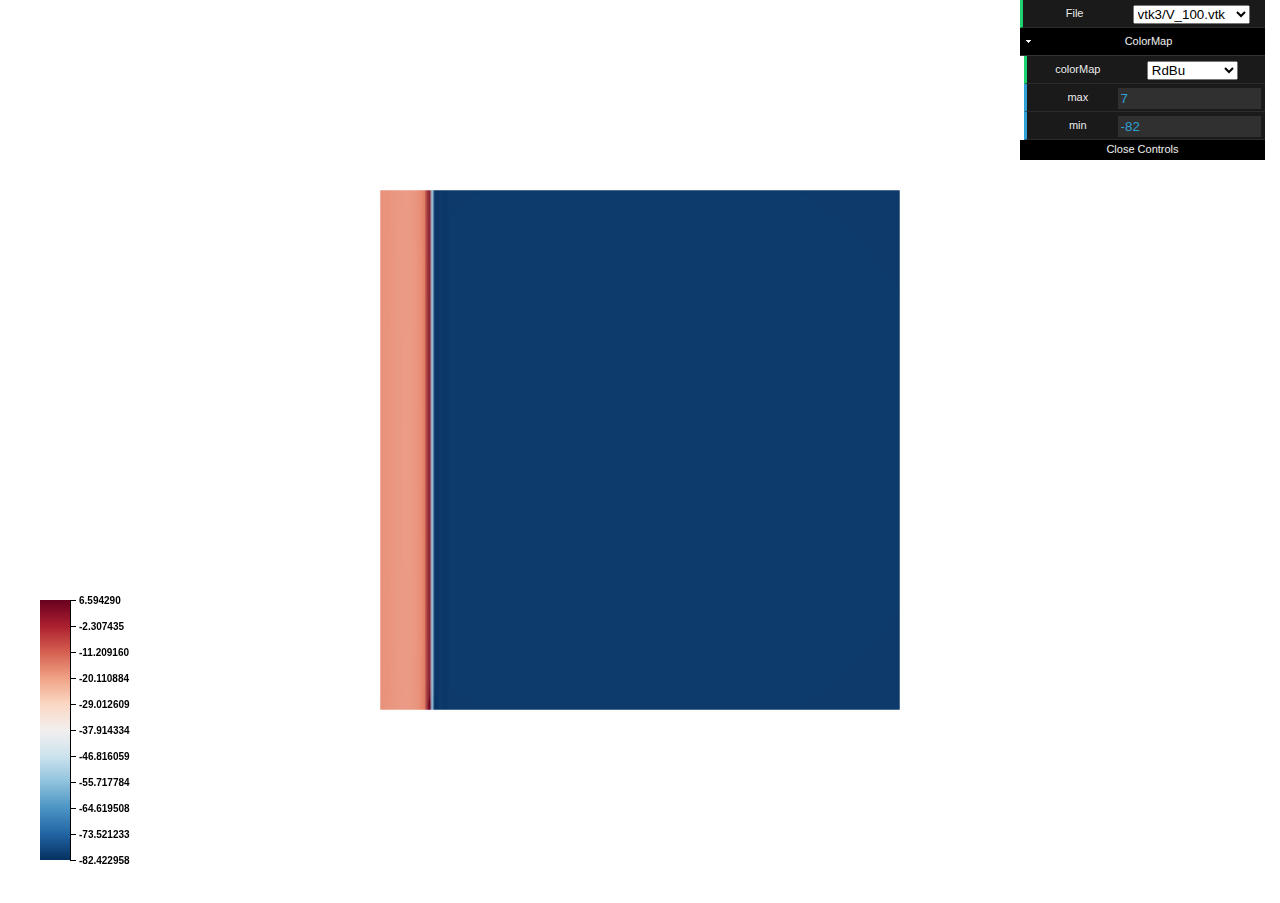
==== index.html @ 061f968f "first commit" ====
<!DOCTYPE html>
<html lang="en">
<head>
	<title>three.js webgl - lookup table</title>
	<meta charset="utf-8">
	<meta name="viewport" content="width=device-width, user-scalable=no, minimum-scale=1.0, maximum-scale=1.0">
	<style>
		body {
			color: #000;
			font-family:Monospace;
			font-size:13px;
			text-align:center;
			font-weight: bold;
			background-color: #fff;
			margin: 0px;
			overflow: hidden;
		}
		#info {
			color:#000;
			position: absolute;
			top: 0px; width: 100%;
			padding: 5px;
		}
		a {
			color: red;
		}
	</style>
</head>

<body>
	<div id="container"></div>
	<script src="js/d3.v5.min.js"></script>
	<script src="js/three.js"></script>
	<script src="js/Lut.js"></script>
	<script src="js/WebGL.js"></script>
	<script src="js/OrbitControls.js"></script>
	<script src="js/dat.gui.min.js"></script>
	<script src="js/vtkLoader.js"></script>

	<script>
		if ( WEBGL.isWebGLAvailable() === false ) {
			document.body.appendChild( WEBGL.getWebGLErrorMessage() );
		}
		var container;
		var perpCamera, renderer, lut, pointLight, controls, geometry;
		var mesh, sprite;
		var scene;
		var params	= {
					colorMap: 'RdBu',
					numberOfColors: 256,
					name: "",
					min: -10.0,
					max: 10.0
				};
		var geo, gui;
		var file
		//"models/V_2050.vtk",
    // var fileList = [ "vtk2/V_10.vtk","vtk2/V_20.vtk","vtk2/V_30.vtk","vtk2/V_40.vtk","vtk2/V_50.vtk",
		// 								"vtk2/V_60.vtk","vtk2/V_70.vtk","vtk2/V_80.vtk","vtk2/V_90.vtk","vtk2/V_100.vtk",];
		var fileList = ["vtk3/V_100.vtk","vtk3/V_300.vtk","vtk3/V_600.vtk","vtk3/V_1000.vtk","vtk3/V_1200.vtk","vtk3/V_1600.vtk","vtk3/V_1900.vtk",]
    var fileGUI = {
      File : fileList[0]
    }
		gui = new dat.GUI();

		gui.add(fileGUI, 'File', fileList).onChange(setFileValue);
		var colormapMenu = gui.addFolder('ColorMap');
		colormapMenu.add( params, 'colorMap', [ 'RdBu', 'rainbow', 'cooltowarm', 'blackbody', 'grayscale' ] ).onChange( function (d) {
			params.colorMap = d;
			setColor();
			render();
		} );
		colormapMenu.add( params, 'max').onChange( function() {
			setColor();
			createLegend();
			render();
		});
		colormapMenu.add( params, 'min').onChange( function() {
			setColor();
			createLegend();
			render();
		});
		colormapMenu.open();

    function setFileValue (){
			cleanScene();
			vtkLoader(fileGUI.File);
    }

		init();


		window.addEventListener( "keydown", function( event ) {
			switch ( event.keyCode ) {
				case 81: // q
					clear();
					console.log("q");
					break;
				case 87: // w
					init();
					console.log("w");
					break;
			}
		}, true);

		function clear() {
			geometry.dispose();
			scene.dispose();
			renderer.clear();
			geometry = undefined;
			scene = undefined;
			
			//remove event
			window.removeEventListener( 'resize', onWindowResize, false );
			controls.removeEventListener( 'change', render );
			d3.select("#legend-svg").remove();	
		}

		
		function cleanScene() {
			var elementsInTheScene = scene.children.length;
			for (var i = elementsInTheScene - 1; i > 0; i--) {
					if (scene.children[i].name != 'camera' &&
							scene.children[i].name != 'ambientLight' &&
							scene.children[i].name != 'directionalLight') {

							scene.remove(scene.children[i]);
					}
			}
		}
		function updateColorMapMenu () {
			for (var i in colormapMenu.__controllers) {
					colormapMenu.__controllers[i].updateDisplay();
				}
		}


		function init() {

			if(typeof(container) === "undefined") {
				container = document.getElementById( "container" );
			}
			if(typeof(scene) === "undefined") {
				scene = new THREE.Scene();
				scene.background = new THREE.Color( 0xffffff );
			}

			if(typeof(lut) === "undefined") {
				lut = new THREE.Lut( params.colorMap , params.numberOfColors );
			}

			if(typeof(dirLight) === "undefined") {
				// light
				var dirLight = new THREE.DirectionalLight(0xffffff);
				dirLight.position.set(200, 200, 1000).normalize();
			}

			var width = window.innerWidth;
			var height = window.innerHeight;
			if(typeof(perpCamera) === "undefined") {
				perpCamera = new THREE.PerspectiveCamera( 60, width / height, 1, 100 );
				perpCamera.position.set( 0, 0, 15 );
				perpCamera.add(dirLight);
				perpCamera.add(dirLight.target);
			}
			if(typeof(pointLight) === "undefined") {
				pointLight = new THREE.PointLight( 0xffffff, 0.1 );
				perpCamera.add( pointLight );
			}
			scene.add( perpCamera );

			if(typeof(sprite) === "undefined") {
				sprite = new THREE.Sprite( new THREE.SpriteMaterial( {
					map: new THREE.CanvasTexture( lut.createCanvas() )
				} ) );
				sprite.scale.x = 0.1;
			}
			if(typeof(mesh) === "undefined") {	
				mesh = new THREE.Mesh( undefined, new THREE.MeshLambertMaterial( {
					side: THREE.DoubleSide,
					color: 0xF5F5F5,
					vertexColors: THREE.VertexColors
				} ) );
			}
			scene.add( mesh );

			if(typeof(renderer) === "undefined") {
				renderer = new THREE.WebGLRenderer( { antialias: true } );
				renderer.autoClear = false;
				renderer.setClearColor(0xffffff, 1);
				renderer.setPixelRatio( window.devicePixelRatio );
				renderer.setSize( width, height );
				container.appendChild( renderer.domElement );
			}

			if(typeof(controls) === "undefined") {
				controls = new THREE.OrbitControls( perpCamera, renderer.domElement );
			}
			vtkLoader(fileGUI.File);
			render();

			window.addEventListener( 'resize', onWindowResize, false );
			controls.addEventListener( 'change', render );
		};

		function vtkLoader(fileName) {
			const loader = new THREE.FileLoader()
			loader.load(fileName, data => {
				//step 1 parsing vtk file
				const parsedData = new VTKLoader(data);

				//step 2 set positions, setIndex
				geometry = new THREE.BufferGeometry();
				geometry.setIndex( new THREE.BufferAttribute( new Uint32Array( parsedData.indices ), 1 ) );
				geometry.addAttribute( 'position' , new THREE.Float32BufferAttribute( parsedData.positions , 3 ));
				
				geometry.computeVertexNormals();
				geometry.normalizeNormals();
				geometry.center();

				parsedData.pointDatas.forEach(element => {
					geometry.addAttribute(element.name , new THREE.Float32BufferAttribute( element.point , 1 ));
				});

				if(params.name == "") {
					params.name = parsedData.pointDatas[0].name;
					params.min = parsedData.pointDatas[0].min;
					params.max = parsedData.pointDatas[0].max;
				}
				updateColorMapMenu();

				createLegend();

				setColor();
				mesh.geometry = geometry;
				scene.add(mesh);
				render();
			});
		};

		function setColor() {
			const scalar = geometry.attributes[params.name].array;

			//step 2. set lut color (convert scalar to color)
			if (typeof geometry.attributes.color === 'undefined') {
				const colorCount = 3*geometry.attributes.position.count;						
				geometry.addAttribute( 'color' , new THREE.BufferAttribute( new Float32Array( colorCount, 1 ).fill(1) , 3 ));
			}
			const colors = geometry.attributes.color;
		
			lut.setColorMap( params.colorMap, params.numberOfColors );
			//					lut.setMax( 30 ); 	//					lut.setMin( -85 );
			lut.setMax( params.max );
			lut.setMin( params.min );

			for (let j = 0; j < scalar.length; j++) {
				const color = lut.getColor( scalar[j] );
				colors.setXYZ( j, color.r, color.g, color.b );	
			}
			colors.needsUpdate = true;
			var map = sprite.material.map;
			lut.updateCanvas( map.image );
			map.needsUpdate = true;
		};

		function render() {
			renderer.clear();
			renderer.render( scene, perpCamera );
//			renderer.render( uiScene, orthoCamera );
		}
		function onWindowResize() {
			var width = window.innerWidth;
			var height = window.innerHeight;
			perpCamera.aspect = width / height;
			perpCamera.updateProjectionMatrix();
			renderer.setSize( width, height );
			render();
		}

		
		function createLegend (){
			const canvas = "#container";
			const legendFullHeight = 300;
			const legendFullWidth = 130;
			const legendMargin = { top: 20, bottom: 20, left: 20, right: 80 };
			// use same margins as main plot
			const legendWidth = legendFullWidth - legendMargin.left - legendMargin.right;
			const legendHeight = legendFullHeight - legendMargin.top - legendMargin.bottom;
		
			if (d3.select("#legend-svg")) {
				d3.select("#legend-svg").remove();
			}

			var legendSvg = d3.select(canvas).append("svg")
												.attr("id","legend-svg")
												.attr('width', legendFullWidth)
												.attr('height', legendFullHeight)
												.style("position", "fixed")
												.style("bottom","20px")
												.style("left","20px")
												.append('g')
												.attr('transform', 'translate(' + legendMargin.left + ',' +
												legendMargin.top + ')');
												
			var min = params.min;
			var max = params.max;

			var thresholds = d3.range( min, max, (max - min)/10) ;
			thresholds.push(max);

      // color scale  
      var color = d3.scaleSequential(d3.interpolateRdBu)
										.domain(d3.extent(thresholds).reverse());
										
			var colorValue = thresholds.map( d => color(d));

			updateColourScale(colorValue, thresholds);

			// update the colour scale, restyle the plot points and legend
			function updateColourScale(scale, thresholds) {
				// create colour scale
				var colorScale = d3.scaleLinear()
						.domain(linspace(d3.min(thresholds), d3.max(thresholds), scale.length))
						.range(scale);
										
				// style points
				d3.selectAll('circle')
					.attr('fill', function(d) {
							return colorScale(d.z);
					});

				// clear current legend
				legendSvg.selectAll('*').remove();

				// append gradient bar
				var gradient = legendSvg.append('defs')
						.append('linearGradient')
						.attr('id', 'gradient')
						.attr('x1', '0%') // bottom
						.attr('y1', '100%')
						.attr('x2', '0%') // to top
						.attr('y2', '0%')
						.attr('spreadMethod', 'pad');

				// programatically generate the gradient for the legend
				// this creates an array of [pct, colour] pairs as stop
				// values for legend
				var pct = linspace(0, 100, scale.length).map(function(d) {
						return Math.round(d) + '%';
				});

				var colourPct = d3.zip(pct, scale);

				colourPct.forEach(function(d) {
						gradient.append('stop')
								.attr('offset', d[0])
								.attr('stop-color', d[1])
								.attr('stop-opacity', 1);
				});

				legendSvg.append('rect')
						.attr('x1', 0)
						.attr('y1', 0)
						.attr('width', legendWidth)
						.attr('height', legendHeight)
						.style('fill', 'url(#gradient)');

				// create a scale and axis for the legend
				var legendScale = d3.scaleLinear()
						.domain(d3.extent(thresholds))
						.range([legendHeight, 0]);

				var legendAxis = d3.axisRight(legendScale)
						.tickValues(thresholds)
						.tickFormat(d3.format("f"));

				legendSvg.append("g")
						.attr("id", "legendAxis")
						.attr("class", "legend axis")
						.attr("transform", "translate(" + legendWidth + ", 0)")
						.call(legendAxis);
			}

			function linspace(start, end, n) {
				var out = [];
				var delta = (end - start) / (n - 1);
				var i = 0;
				while(i < (n - 1)) {
						out.push(start + (i * delta)); i++;
				}
				out.push(end);
				return out;
			}
		}
			
	</script>
</body>
</html>
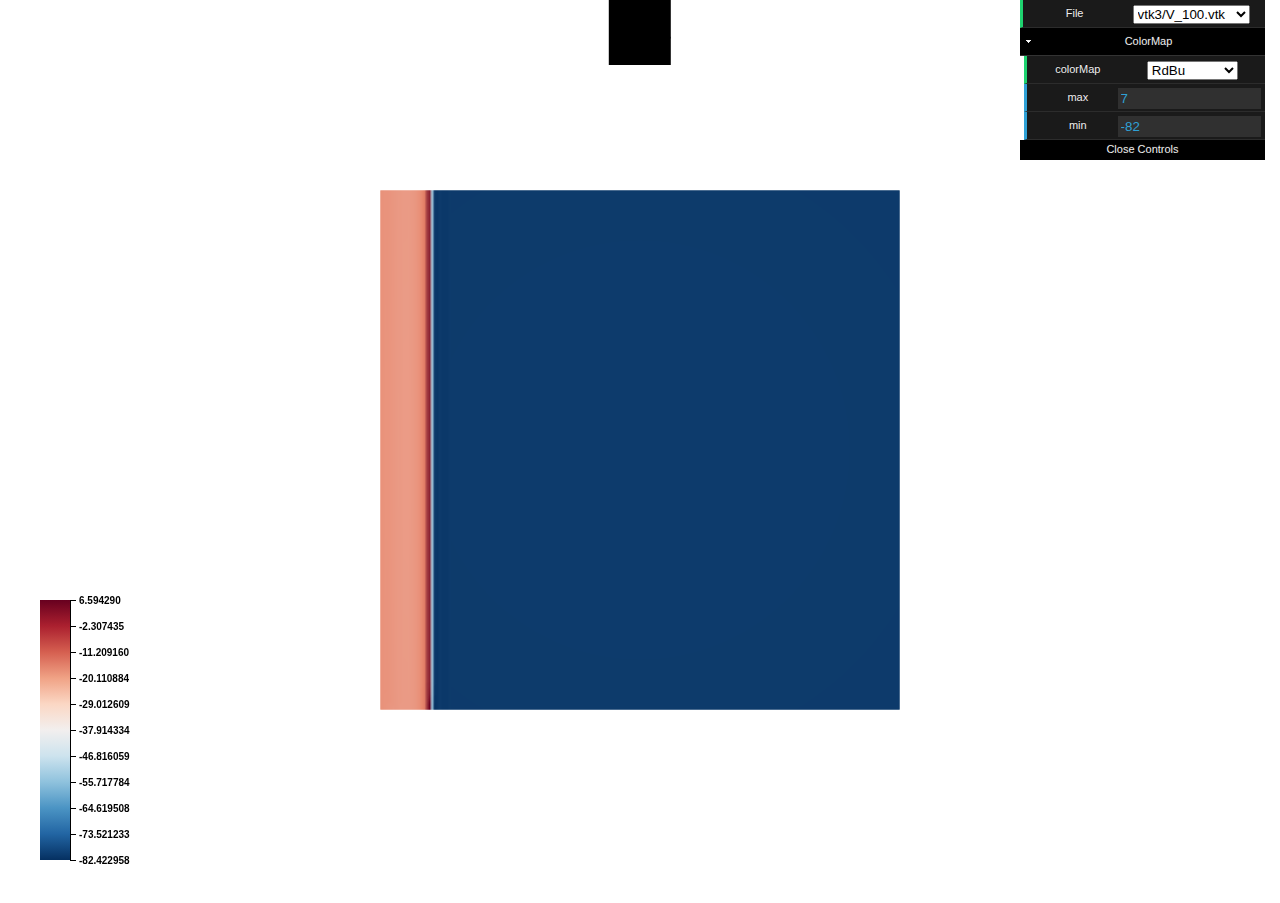
==== commit 32fa2111: "add dat.gui" ====
--- a/index.html
+++ b/index.html
@@ -4,6 +4,8 @@
 	<title>three.js webgl - lookup table</title>
 	<meta charset="utf-8">
 	<meta name="viewport" content="width=device-width, user-scalable=no, minimum-scale=1.0, maximum-scale=1.0">
+	<link rel="stylesheet" type="text/css" href="css/main.css"/>
+	<link rel="stylesheet" type="text/css" href="css/all.css"/>
 	<style>
 		body {
 			color: #000;
@@ -28,7 +30,13 @@
 </head>
 
 <body>
-	<div id="container"></div>
+	<div>
+	<div id="container" style="z-index:1" ></div>
+	<div id="menu" class="bottommenu">
+		<h1>aaaa</h1>
+	</div>
+
+	</div>
 	<script src="js/d3.v5.min.js"></script>
 	<script src="js/three.js"></script>
 	<script src="js/Lut.js"></script>
@@ -57,7 +65,13 @@
 		//"models/V_2050.vtk",
     // var fileList = [ "vtk2/V_10.vtk","vtk2/V_20.vtk","vtk2/V_30.vtk","vtk2/V_40.vtk","vtk2/V_50.vtk",
 		// 								"vtk2/V_60.vtk","vtk2/V_70.vtk","vtk2/V_80.vtk","vtk2/V_90.vtk","vtk2/V_100.vtk",];
-		var fileList = ["vtk3/V_100.vtk","vtk3/V_300.vtk","vtk3/V_600.vtk","vtk3/V_1000.vtk","vtk3/V_1200.vtk","vtk3/V_1600.vtk","vtk3/V_1900.vtk",]
+		// var str = '[';
+		// for( i=100; i<3100 ; i+=100){ str = str+`"vtk3/V_${i}.vtk",` }  str += str + "]"
+		var fileList = ["vtk3/V_100.vtk","vtk3/V_200.vtk","vtk3/V_300.vtk","vtk3/V_400.vtk","vtk3/V_500.vtk","vtk3/V_600.vtk","vtk3/V_700.vtk",
+										"vtk3/V_800.vtk","vtk3/V_900.vtk","vtk3/V_1000.vtk","vtk3/V_1100.vtk","vtk3/V_1200.vtk","vtk3/V_1300.vtk","vtk3/V_1400.vtk",
+										"vtk3/V_1500.vtk","vtk3/V_1600.vtk","vtk3/V_1700.vtk","vtk3/V_1800.vtk","vtk3/V_1900.vtk","vtk3/V_2000.vtk","vtk3/V_2100.vtk",
+										"vtk3/V_2200.vtk","vtk3/V_2300.vtk","vtk3/V_2400.vtk","vtk3/V_2500.vtk","vtk3/V_2600.vtk","vtk3/V_2700.vtk","vtk3/V_2800.vtk",
+										"vtk3/V_2900.vtk","vtk3/V_3000.vtk",]
     var fileGUI = {
       File : fileList[0]
     }
--- a/css/main.css
+++ b/css/main.css
@@ -0,0 +1,8 @@
+
+.bottommenu {
+  background-color: black;
+  position: absolute;
+  top:0px;
+  left: 50%;
+  transform:translateX(-50%);
+}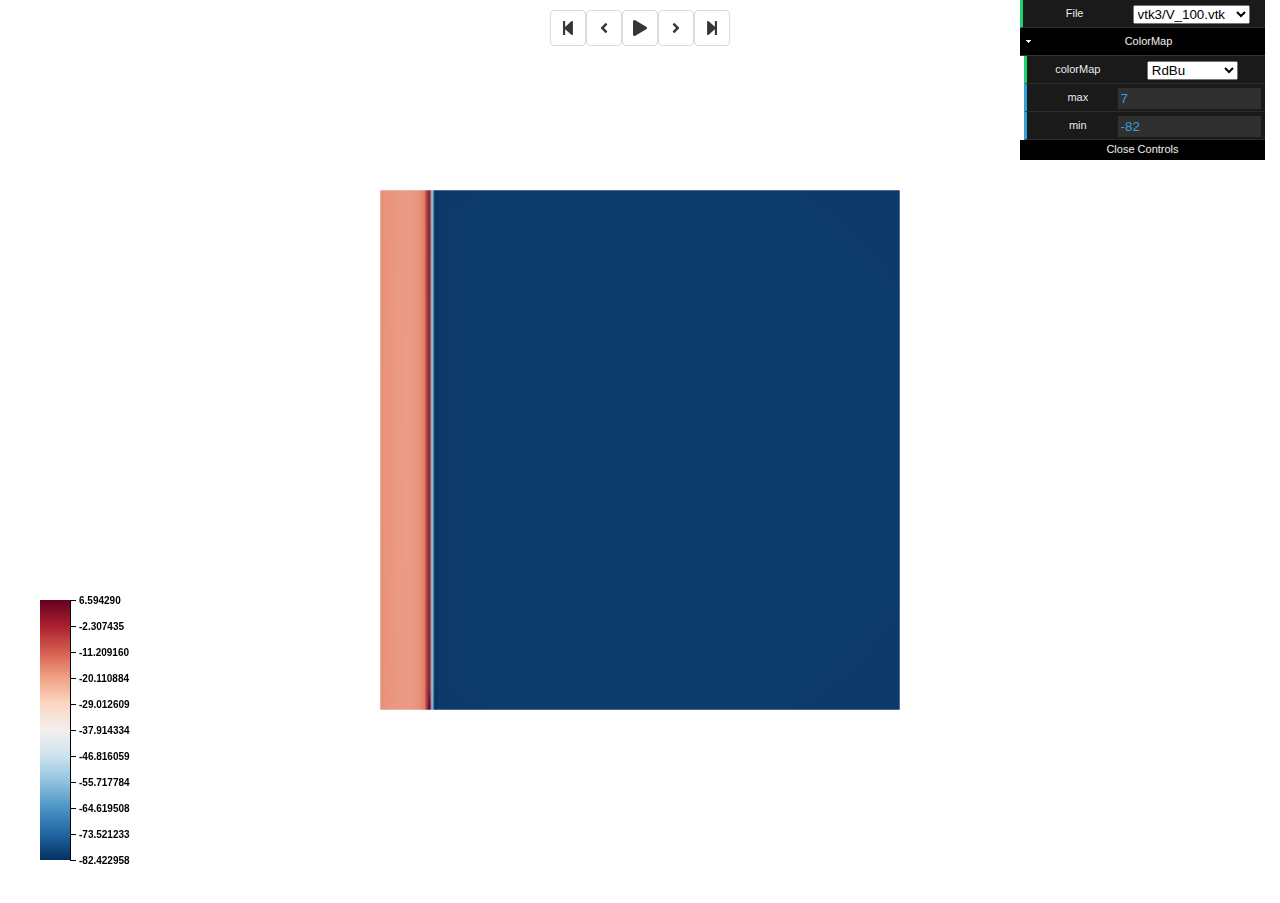
==== commit 5a177f94: "play botton" ====
--- a/index.html
+++ b/index.html
@@ -4,6 +4,7 @@
 	<title>three.js webgl - lookup table</title>
 	<meta charset="utf-8">
 	<meta name="viewport" content="width=device-width, user-scalable=no, minimum-scale=1.0, maximum-scale=1.0">
+	
 	<link rel="stylesheet" type="text/css" href="css/main.css"/>
 	<link rel="stylesheet" type="text/css" href="css/all.css"/>
 	<style>
@@ -31,11 +32,55 @@
 
 <body>
 	<div>
-	<div id="container" style="z-index:1" ></div>
-	<div id="menu" class="bottommenu">
-		<h1>aaaa</h1>
-	</div>
-
+		<div id="container" style="z-index:1" ></div>
+		
+		<nav class="level bottommenu">
+			<div class="level-item">
+				<p class="control">
+					<a class="button tooltip is-tooltip-bottom" data-tooltip="Start frame" id="step_first">
+						<span class="icon">
+							<i class="fas fa-step-backward"></i>
+						</span>
+					</a>
+				</p>
+				<p class="control">
+					<a class="button tooltip is-tooltip-bottom" data-tooltip="Previous frame" id="step_backward">
+						<span class="icon">
+							<i class="fas fa-angle-left"></i>
+						</span>
+					</a>
+				</p>
+				<p class="control">
+					<a class="button zoomed tooltip is-tooltip-bottom" data-tooltip="Play" id="step_play">
+						<span class="icon">
+							<i class="fas fa-play"></i>
+						</span>
+					</a>
+					<!--
+					<a class="button zoomed tooltip is-tooltip-bottom"  data-tooltip="Play" id='step_stop'>
+						<span class="icon">
+							<i class="fas fa-pause"></i>
+						</span>
+					</a>
+					-->
+				</p>
+				<p class="control">
+					<a class="button zoomed tooltip is-tooltip-bottom" data-tooltip="Next Frame" id="step_forward">
+						<span class="icon">
+							<i class="fas fa-angle-right"></i>
+						</span>
+					</a>
+				</p>
+				<p class="control">
+					<a class="button zoomed tooltip is-tooltip-bottom" data-tooltip="End Frame" id="step_end">
+						<span class="icon">
+							<i class="fas fa-step-forward"></i>
+						</span>
+					</a>
+				</p>
+			</div>
+		</nav>
+		
 	</div>
 	<script src="js/d3.v5.min.js"></script>
 	<script src="js/three.js"></script>
--- a/css/main.css
+++ b/css/main.css
@@ -1,8 +1,191 @@
 
 .bottommenu {
-  background-color: black;
   position: absolute;
-  top:0px;
+  top: 10px;
   left: 50%;
   transform:translateX(-50%);
+}
+
+.level-left {
+  align-items: center;
+  justify-content: flex-start;
+}
+.level-left, .level-right {
+  flex-basis: auto;
+  flex-grow: 0;
+  flex-shrink: 0;
+}
+.level-item {
+  align-items: center;
+  display: flex;
+  flex-basis: auto;
+  flex-grow: 1;
+  flex-shrink: 0;
+  justify-content: center;
+}
+
+
+.level {
+  display: flex;
+  align-items: center;
+  justify-content: space-between;
+}
+
+.control {
+  box-sizing: border-box;
+  clear: both;
+  font-size: 1rem;
+  position: relative;
+  text-align: left;
+}
+
+p {
+  display: block;
+  margin-block-start: 1em;
+  margin-block-end: 1em;
+  margin-inline-start: 0px;
+  margin-inline-end: 0px;
+  margin: 0;
+  padding: 0;
+}
+
+.select:not(.is-multiple) {
+  height: 2.25em;
+}
+.select {
+  display: inline-block;
+  max-width: 100%;
+  position: relative;
+  vertical-align: top;
+}
+.select:not(.is-multiple):not(.is-loading)::after {
+  border-color: #3273dc;
+  right: 1.125em;
+  z-index: 4;
+}
+.navbar-link:not(.is-arrowless)::after, .select:not(.is-multiple):not(.is-loading)::after {
+  border: 3px solid transparent;
+  border-radius: 2px;
+  border-right: 0;
+  border-top: 0;
+  content: " ";
+  display: block;
+  height: .625em;
+  margin-top: -.4375em;
+  pointer-events: none;
+  position: absolute;
+  top: 50%;
+  -webkit-transform: rotate(-45deg);
+  transform: rotate(-45deg);
+  -webkit-transform-origin: center;
+  transform-origin: center;
+  width: .625em;
+}
+.select select:not([multiple]) {
+  padding-right: 2.5em;
+}
+.select select {
+  cursor: pointer;
+  display: block;
+  font-size: 1em;
+  max-width: 100%;
+  outline: 0;
+}
+.input, .select select, .textarea {
+  background-color: #fff;
+  border-color: #dbdbdb;
+  border-radius: 4px;
+  color: #363636;
+}
+.button, .file-cta, .file-name, .input, .pagination-ellipsis, .pagination-link, .pagination-next, .pagination-previous, .select select, .textarea {
+  -moz-appearance: none;
+  -webkit-appearance: none;
+  align-items: center;
+  border: 1px solid transparent;
+  border-radius: 4px;
+  box-shadow: none;
+  display: inline-flex;
+  font-size: 1rem;
+  height: 2.25em;
+  justify-content: flex-start;
+  line-height: 1.5;
+  padding-bottom: calc(.375em - 1px);
+  padding-left: calc(.625em - 1px);
+  padding-right: calc(.625em - 1px);
+  padding-top: calc(.375em - 1px);
+  position: relative;
+  vertical-align: top;
+}
+
+button, input, select, textarea {
+  font-family: BlinkMacSystemFont,-apple-system,"Segoe UI",Roboto,Oxygen,Ubuntu,Cantarell,"Fira Sans","Droid Sans","Helvetica Neue",Helvetica,Arial,sans-serif;
+}
+button, input, select, textarea {
+  margin: 0;
+}
+option {
+  font-weight: normal;
+  display: block;
+  white-space: pre;
+  min-height: 1.2em;
+  padding: 0px 2px 1px;
+}
+
+
+.button .icon:first-child:last-child {
+  margin-left: calc(-0.375em - 1px);
+  margin-right: calc(-0.375em - 1px);
+}
+
+.icon {
+  align-items: center;
+  display: inline-flex;
+  justify-content: center;
+  height: 1.5rem;
+  width: 1.5rem;
+}
+span {
+  font-style: inherit;
+  font-weight: inherit;
+}
+
+
+
+.button, .file-cta, .file-name, .input, .pagination-ellipsis, .pagination-link, .pagination-next, .pagination-previous, .select select, .textarea {
+  -moz-appearance: none;
+  -webkit-appearance: none;
+  align-items: center;
+  border: 1px solid transparent;
+  border-radius: 4px;
+  box-shadow: none;
+  display: inline-flex;
+  font-size: 1rem;
+  height: 2.25em;
+  justify-content: flex-start;
+  line-height: 1.5;
+  padding-bottom: calc(.375em - 1px);
+  padding-left: calc(.625em - 1px);
+  padding-right: calc(.625em - 1px);
+  padding-top: calc(.375em - 1px);
+  position: relative;
+  vertical-align: top;
+}
+
+.button {
+  background-color: #fff;
+  border-color: #dbdbdb;
+  border-width: 1px;
+  color: #363636;
+  cursor: pointer;
+  justify-content: center;
+  padding-bottom: calc(.375em - 1px);
+  padding-left: .75em;
+  padding-right: .75em;
+  padding-top: calc(.375em - 1px);
+  text-align: center;
+  white-space: nowrap;
+}
+
+*, *::before, *::after {
+  box-sizing: inherit;
 }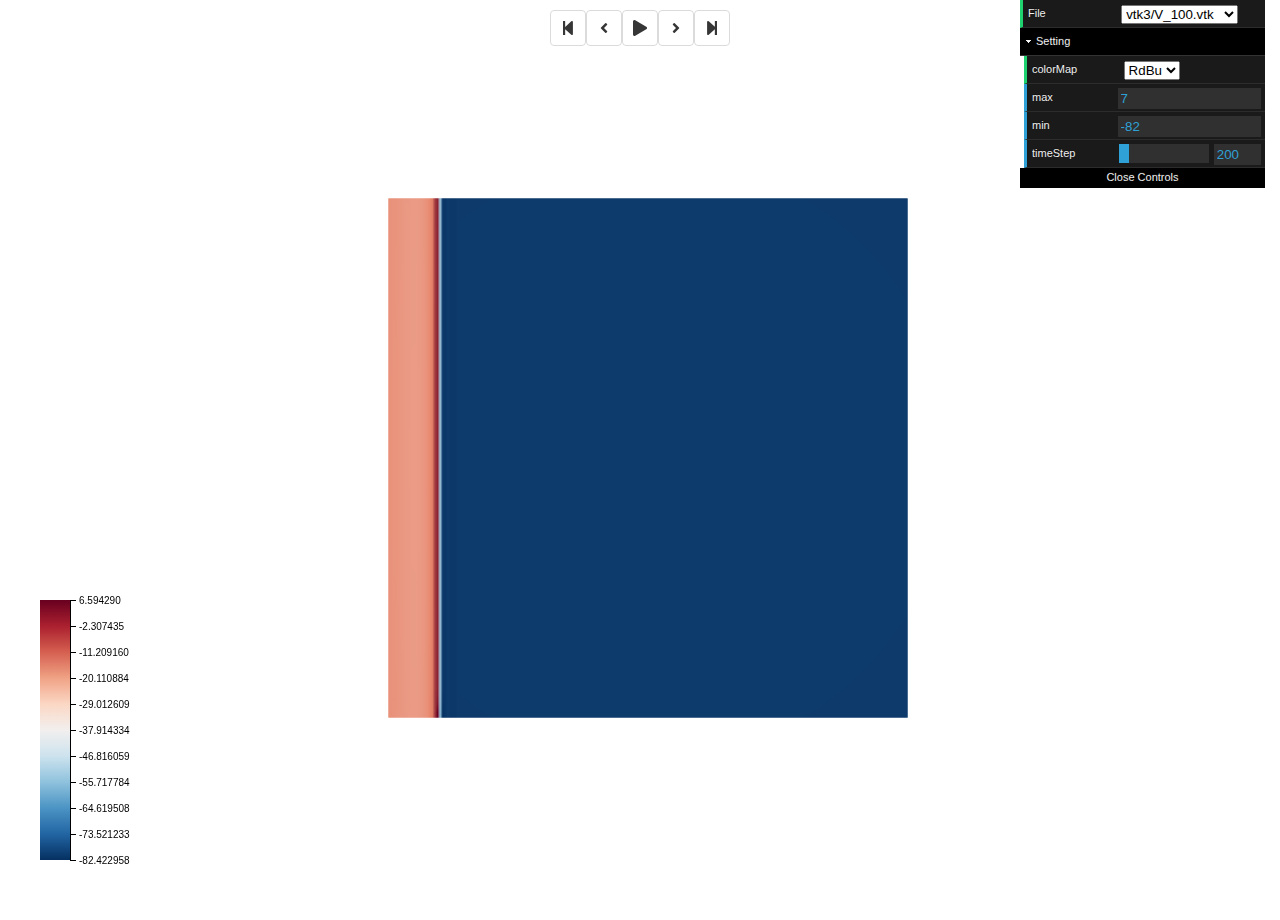
==== commit 80739e84: "test play" ====
--- a/index.html
+++ b/index.html
@@ -5,28 +5,10 @@
 	<meta charset="utf-8">
 	<meta name="viewport" content="width=device-width, user-scalable=no, minimum-scale=1.0, maximum-scale=1.0">
 	
+	<link rel="stylesheet" type="text/css" href="css/bulma-tooltip.min.css"/>
 	<link rel="stylesheet" type="text/css" href="css/main.css"/>
 	<link rel="stylesheet" type="text/css" href="css/all.css"/>
 	<style>
-		body {
-			color: #000;
-			font-family:Monospace;
-			font-size:13px;
-			text-align:center;
-			font-weight: bold;
-			background-color: #fff;
-			margin: 0px;
-			overflow: hidden;
-		}
-		#info {
-			color:#000;
-			position: absolute;
-			top: 0px; width: 100%;
-			padding: 5px;
-		}
-		a {
-			color: red;
-		}
 	</style>
 </head>
 
@@ -56,13 +38,6 @@
 							<i class="fas fa-play"></i>
 						</span>
 					</a>
-					<!--
-					<a class="button zoomed tooltip is-tooltip-bottom"  data-tooltip="Play" id='step_stop'>
-						<span class="icon">
-							<i class="fas fa-pause"></i>
-						</span>
-					</a>
-					-->
 				</p>
 				<p class="control">
 					<a class="button zoomed tooltip is-tooltip-bottom" data-tooltip="Next Frame" id="step_forward">
@@ -80,7 +55,6 @@
 				</p>
 			</div>
 		</nav>
-		
 	</div>
 	<script src="js/d3.v5.min.js"></script>
 	<script src="js/three.js"></script>
@@ -103,10 +77,10 @@
 					numberOfColors: 256,
 					name: "",
 					min: -10.0,
-					max: 10.0
+					max: 10.0,
+					timeStep : 200
 				};
-		var geo, gui;
-		var file
+		var gui;
 		//"models/V_2050.vtk",
     // var fileList = [ "vtk2/V_10.vtk","vtk2/V_20.vtk","vtk2/V_30.vtk","vtk2/V_40.vtk","vtk2/V_50.vtk",
 		// 								"vtk2/V_60.vtk","vtk2/V_70.vtk","vtk2/V_80.vtk","vtk2/V_90.vtk","vtk2/V_100.vtk",];
@@ -118,13 +92,121 @@
 										"vtk3/V_2200.vtk","vtk3/V_2300.vtk","vtk3/V_2400.vtk","vtk3/V_2500.vtk","vtk3/V_2600.vtk","vtk3/V_2700.vtk","vtk3/V_2800.vtk",
 										"vtk3/V_2900.vtk","vtk3/V_3000.vtk",]
     var fileGUI = {
-      File : fileList[0]
+      File : fileList[0],
+			state : 0,
+			list : fileList
     }
+		var state = {
+			list : fileList,
+		}
+    var pauseFlag = false;
+		var geoDatas = [];
+
+
+		function updateFilename () {
+			for (var i in gui.__controllers) {
+				gui.__controllers[i].updateDisplay();
+			}
+		}
+
+		function chanegeStep(num, fileGUI){
+			var nextstep = fileGUI.state+num; // 0 ~ num frame -1
+			if( nextstep > fileGUI.list.length -1 ){
+				nextstep = 0
+			} else if (nextstep < 0 ) {
+				nextstep = fileGUI.list.length -1
+			} 
+			fileGUI.File = fileList[nextstep]
+			fileGUI.state = nextstep
+
+			updateFilename()
+			cleanScene()
+			vtkLoader(fileGUI.File)
+		}
+
+
+		var id;
+
+		function animate() {
+			id = requestAnimationFrame( animate );
+			if (fileGUI.state == fileGUI.list.length -1){
+				fileGUI.state =-1
+			}
+
+			chanegeStep(1,fileGUI)
+
+			updateFilename()
+			cleanScene()
+			vtkLoader(fileGUI.File)
+		}
+
+
+		document.getElementById('step_backward').addEventListener('click', () => { chanegeStep(-1,fileGUI) });
+		document.getElementById('step_forward').addEventListener('click', nextStep);
+		document.getElementById('step_first').addEventListener('click', goStartStep);
+		document.getElementById('step_end').addEventListener('click', goEndStep);
+		document.getElementById('step_play').addEventListener('click', playStep);
+
+
+		function play(){
+			if (fileGUI.state == fileGUI.list.length -1){
+				fileGUI.state =-1
+			}
+
+			var currentState = fileGUI.state
+			for (let i = 1; i < fileGUI.list.length -currentState; i++) {
+          if(pauseFlag){
+            pauseFlag = false
+            return;
+          }  
+				setTimeout( function timer(){
+          chanegeStep(1,fileGUI) 
+        }, i*params.timeStep )
+			}
+    }
+
+
+		function playStep(){
+      var step = document.getElementById("step_play")
+      if( step.querySelector('i').className == "fas fa-pause" ) {
+        step.querySelector('i').className = "fas fa-play"
+        step.setAttribute('data-tooltip', 'Play');
+        pauseFlag = true;
+      } else if (step.querySelector('i').className == "fas fa-play"){
+        step.setAttribute('data-tooltip', 'Pause');
+        step.querySelector('i').className = "fas fa-pause"
+        pauseFlag = false;
+        play()
+			}
+			console.log(pauseFlag)
+		}
+
+		function nextStep () {
+			chanegeStep(1,fileGUI);
+		}
+		function previousStep () {
+			chanegeStep(-1,fileGUI);
+		}
+		
+		function goStartStep () {
+			chanegeStep(2*fileGUI.list.length,fileGUI);
+		}
+
+		function goEndStep () {
+			chanegeStep(-2*fileGUI.list.length,fileGUI);
+		}
+		
+
+		
+
+
+
 		gui = new dat.GUI();
 
 		gui.add(fileGUI, 'File', fileList).onChange(setFileValue);
-		var colormapMenu = gui.addFolder('ColorMap');
-		colormapMenu.add( params, 'colorMap', [ 'RdBu', 'rainbow', 'cooltowarm', 'blackbody', 'grayscale' ] ).onChange( function (d) {
+		var colormapMenu = gui.addFolder('Setting');
+//		colormapMenu.add( params, 'colorMap', [ 'RdBu', 'rainbow', 'cooltowarm', 'blackbody', 'grayscale' ] ).onChange( function (d) {
+		colormapMenu.add( params, 'colorMap', [ 'RdBu' ] ).onChange( function (d) {
 			params.colorMap = d;
 			setColor();
 			render();
@@ -139,6 +221,7 @@
 			createLegend();
 			render();
 		});
+		colormapMenu.add( params, 'timeStep', 100, 1000);
 		colormapMenu.open();
 
     function setFileValue (){
@@ -147,6 +230,7 @@
     }
 
 		init();
+		vtkLoader(fileGUI.File);
 
 
 		window.addEventListener( "keydown", function( event ) {
@@ -241,6 +325,7 @@
 					vertexColors: THREE.VertexColors
 				} ) );
 			}
+			
 			scene.add( mesh );
 
 			if(typeof(renderer) === "undefined") {
@@ -255,7 +340,7 @@
 			if(typeof(controls) === "undefined") {
 				controls = new THREE.OrbitControls( perpCamera, renderer.domElement );
 			}
-			vtkLoader(fileGUI.File);
+//			vtkLoader(fileGUI.File);
 			render();
 
 			window.addEventListener( 'resize', onWindowResize, false );
@@ -263,38 +348,54 @@
 		};
 
 		function vtkLoader(fileName) {
-			const loader = new THREE.FileLoader()
-			loader.load(fileName, data => {
-				//step 1 parsing vtk file
-				const parsedData = new VTKLoader(data);
-
-				//step 2 set positions, setIndex
-				geometry = new THREE.BufferGeometry();
-				geometry.setIndex( new THREE.BufferAttribute( new Uint32Array( parsedData.indices ), 1 ) );
-				geometry.addAttribute( 'position' , new THREE.Float32BufferAttribute( parsedData.positions , 3 ));
-				
-				geometry.computeVertexNormals();
-				geometry.normalizeNormals();
+			if(geoDatas.length == fileGUI.list.length ){
+				geometry = geoDatas.find( (d) => { return d.name == fileName })
+
 				geometry.center();
-
-				parsedData.pointDatas.forEach(element => {
-					geometry.addAttribute(element.name , new THREE.Float32BufferAttribute( element.point , 1 ));
-				});
-
-				if(params.name == "") {
-					params.name = parsedData.pointDatas[0].name;
-					params.min = parsedData.pointDatas[0].min;
-					params.max = parsedData.pointDatas[0].max;
-				}
-				updateColorMapMenu();
-
-				createLegend();
-
-				setColor();
 				mesh.geometry = geometry;
 				scene.add(mesh);
 				render();
-			});
+				
+			} else {
+				const loader = new THREE.FileLoader()
+				loader.load(fileName, data => {
+					//step 1 parsing vtk file
+					const parsedData = new VTKLoader(data);
+
+					//step 2 set positions, setIndex
+					geometry = new THREE.BufferGeometry();
+					geometry.setIndex( new THREE.BufferAttribute( new Uint32Array( parsedData.indices ), 1 ) );
+					geometry.addAttribute( 'position' , new THREE.Float32BufferAttribute( parsedData.positions , 3 ));
+					
+					geometry.computeVertexNormals();
+					geometry.normalizeNormals();
+					geometry.center();
+
+					parsedData.pointDatas.forEach(element => {
+						geometry.addAttribute(element.name , new THREE.Float32BufferAttribute( element.point , 1 ));
+					});
+
+					if(params.name == "") {
+						params.name = parsedData.pointDatas[0].name;
+						params.min = parsedData.pointDatas[0].min;
+						params.max = parsedData.pointDatas[0].max;
+					}
+					updateColorMapMenu();
+
+					createLegend();
+
+					setColor();
+					mesh.geometry = geometry;
+					scene.add(mesh);
+					render();
+					var geoData = {};
+					geoData.name = fileName;
+					geoData.geometry = geometry;
+					geoData.pointDatas = parsedData.pointDatas;
+					geoDatas.push(geoData);
+					console.log(geoDatas)
+				});
+			}
 		};
 
 		function setColor() {
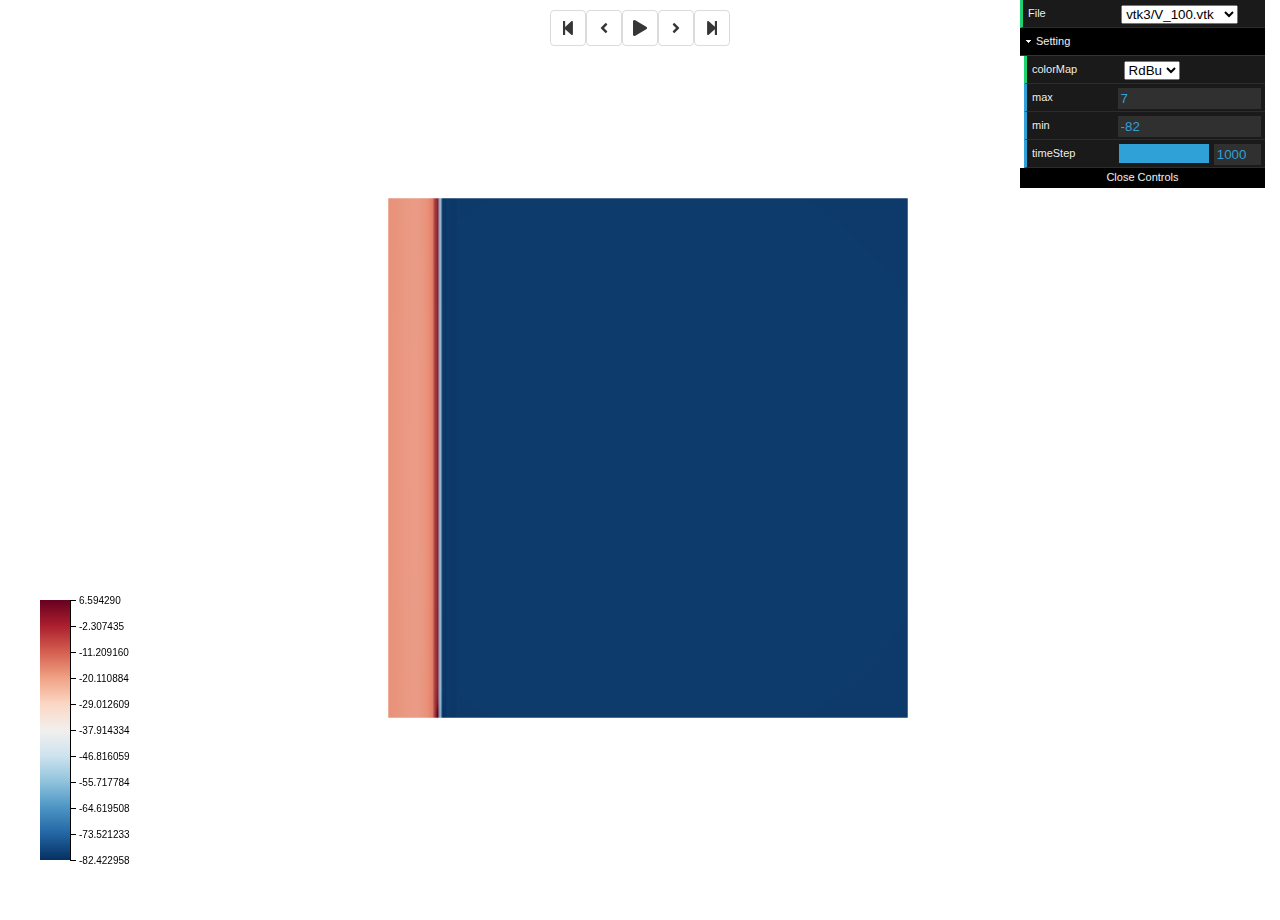
==== commit 3bd8bd52: "finish animate" ====
--- a/index.html
+++ b/index.html
@@ -78,7 +78,7 @@
 					name: "",
 					min: -10.0,
 					max: 10.0,
-					timeStep : 200
+					timeStep : 1000
 				};
 		var gui;
 		//"models/V_2050.vtk",
@@ -102,6 +102,8 @@
     var pauseFlag = false;
 		var geoDatas = [];
 
+		var now;
+		var then = Date.now();
 
 		function updateFilename () {
 			for (var i in gui.__controllers) {
@@ -119,7 +121,7 @@
 			fileGUI.File = fileList[nextstep]
 			fileGUI.state = nextstep
 
-			updateFilename()
+			updateFilename()	//for DAT.GUI
 			cleanScene()
 			vtkLoader(fileGUI.File)
 		}
@@ -129,15 +131,23 @@
 
 		function animate() {
 			id = requestAnimationFrame( animate );
-			if (fileGUI.state == fileGUI.list.length -1){
-				fileGUI.state =-1
-			}
-
-			chanegeStep(1,fileGUI)
-
-			updateFilename()
-			cleanScene()
-			vtkLoader(fileGUI.File)
+
+			now = Date.now();
+			delta = now - then;
+			
+			if (delta > params.timeStep) {
+				if (fileGUI.state == fileGUI.list.length -1){
+					fileGUI.state =-1
+				}
+				chanegeStep(1,fileGUI)
+
+				updateFilename()
+//				cleanScene()
+//				vtkLoader(fileGUI.File)
+				then = now;
+
+				console.log("delta =" +delta +"now =" +now +"then =" +then )
+			}
 		}
 
 
@@ -147,38 +157,19 @@
 		document.getElementById('step_end').addEventListener('click', goEndStep);
 		document.getElementById('step_play').addEventListener('click', playStep);
 
-
-		function play(){
-			if (fileGUI.state == fileGUI.list.length -1){
-				fileGUI.state =-1
-			}
-
-			var currentState = fileGUI.state
-			for (let i = 1; i < fileGUI.list.length -currentState; i++) {
-          if(pauseFlag){
-            pauseFlag = false
-            return;
-          }  
-				setTimeout( function timer(){
-          chanegeStep(1,fileGUI) 
-        }, i*params.timeStep )
-			}
-    }
-
-
 		function playStep(){
       var step = document.getElementById("step_play")
       if( step.querySelector('i').className == "fas fa-pause" ) {
         step.querySelector('i').className = "fas fa-play"
         step.setAttribute('data-tooltip', 'Play');
-        pauseFlag = true;
+//        pauseFlag = true;
+				cancelAnimationFrame(id)
       } else if (step.querySelector('i').className == "fas fa-play"){
         step.setAttribute('data-tooltip', 'Pause');
         step.querySelector('i').className = "fas fa-pause"
-        pauseFlag = false;
-        play()
-			}
-			console.log(pauseFlag)
+//        pauseFlag = false;
+        animate()
+			}
 		}
 
 		function nextStep () {
@@ -348,13 +339,17 @@
 		};
 
 		function vtkLoader(fileName) {
-			if(geoDatas.length == fileGUI.list.length ){
-				geometry = geoDatas.find( (d) => { return d.name == fileName })
-
-				geometry.center();
-				mesh.geometry = geometry;
-				scene.add(mesh);
-				render();
+			if(geoDatas.length >= fileGUI.list.length ){
+				console.log("finish load file")
+				var geoData  = geoDatas.find( (d) => { return d.name == fileName })
+
+				if(typeof(geoData) !== "undefined") {
+					mesh.geometry = geoData.geometry;
+					scene.add(mesh);
+					render();
+				} else {
+					console.log("Load file error" + fileName );
+				}
 				
 			} else {
 				const loader = new THREE.FileLoader()
